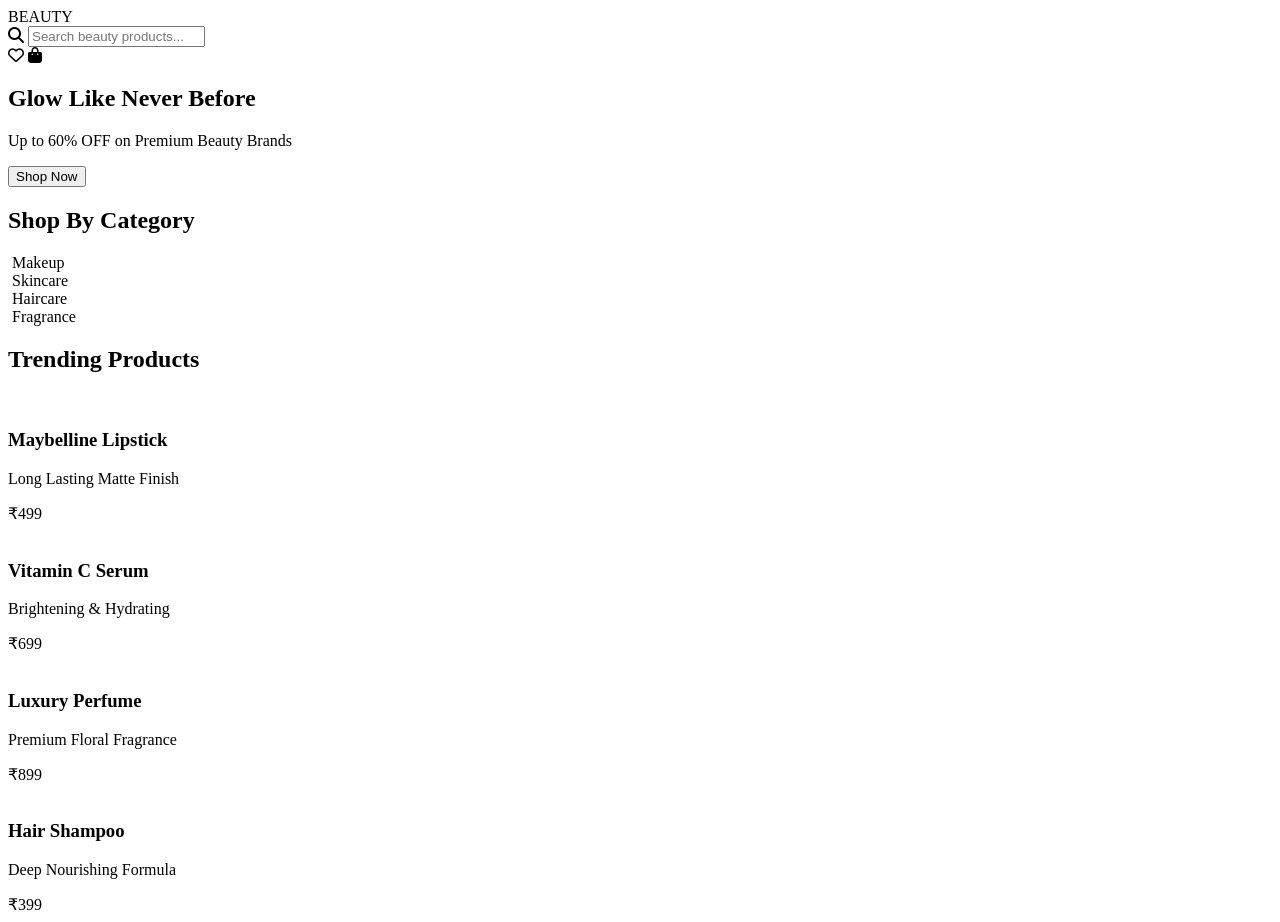
==== beauty.html @ f6b1030b "Initial commit from Sajith" ====
<!DOCTYPE html>
<html lang="en">
<head>
    <meta charset="UTF-8">
    <meta name="viewport" content="width=device-width, initial-scale=1.0">
    <title>Beauty Store</title>
    <link rel="stylesheet" href="beauty.css">
    <link rel="stylesheet" href="https://cdnjs.cloudflare.com/ajax/libs/font-awesome/6.5.1/css/all.min.css">
</head>
<body>

    <!-- Header -->
    <header class="header">
        <div class="logo">BEAUTY</div>

        <div class="search-box">
            <i class="fas fa-search"></i>
            <input type="text" placeholder="Search beauty products...">
        </div>

        <div class="icons">
            <i class="far fa-heart"></i>
            <i class="fas fa-shopping-bag"></i>
        </div>
    </header>

    <!-- Hero Banner -->
    <section class="hero">
        <div class="hero-content">
            <h1>Glow Like Never Before</h1>
            <p>Up to 60% OFF on Premium Beauty Brands</p>
            <button>Shop Now</button>
        </div>
    </section>

    <!-- Categories -->
    <section class="categories">
        <h2>Shop By Category</h2>

        <div class="category-grid">
            <div class="category-card">
                <img src="https://images.unsplash.com/photo-1522335789203-aabd1fc54bc9?w=500" alt="">
                <span>Makeup</span>
            </div>

            <div class="category-card">
                <img src="https://images.unsplash.com/photo-1620916566398-39f1143ab7be?w=500" alt="">
                <span>Skincare</span>
            </div>

            <div class="category-card">
                <img src="https://images.unsplash.com/photo-1596462502278-27bfdc403348?w=500" alt="">
                <span>Haircare</span>
            </div>

            <div class="category-card">
                <img src="https://images.unsplash.com/photo-1541643600914-78b084683601?w=500" alt="">
                <span>Fragrance</span>
            </div>
        </div>
    </section>

    <!-- Products -->
    <section class="products">
        <h2>Trending Products</h2>

        <div class="product-grid">

            <div class="product-card">
                <img src="https://images.unsplash.com/photo-1586495777744-4413f21062fa?w=500" alt="">
                <div class="product-info">
                    <h3>Maybelline Lipstick</h3>
                    <p>Long Lasting Matte Finish</p>
                    <div class="price">₹499</div>
                </div>
            </div>

            <div class="product-card">
                <img src="https://images.unsplash.com/photo-1625772452859-1c03d5bf1137?w=500" alt="">
                <div class="product-info">
                    <h3>Vitamin C Serum</h3>
                    <p>Brightening & Hydrating</p>
                    <div class="price">₹699</div>
                </div>
            </div>

            <div class="product-card">
                <img src="https://images.unsplash.com/photo-1594035910387-fea47794261f?w=500" alt="">
                <div class="product-info">
                    <h3>Luxury Perfume</h3>
                    <p>Premium Floral Fragrance</p>
                    <div class="price">₹899</div>
                </div>
            </div>

            <div class="product-card">
                <img src="https://images.unsplash.com/photo-1626784215021-2e39ccf971cd?w=500" alt="">
                <div class="product-info">
                    <h3>Hair Shampoo</h3>
                    <p>Deep Nourishing Formula</p>
                    <div class="price">₹399</div>
                </div>
            </div>

        </div>
    </section>

</body>
</html>
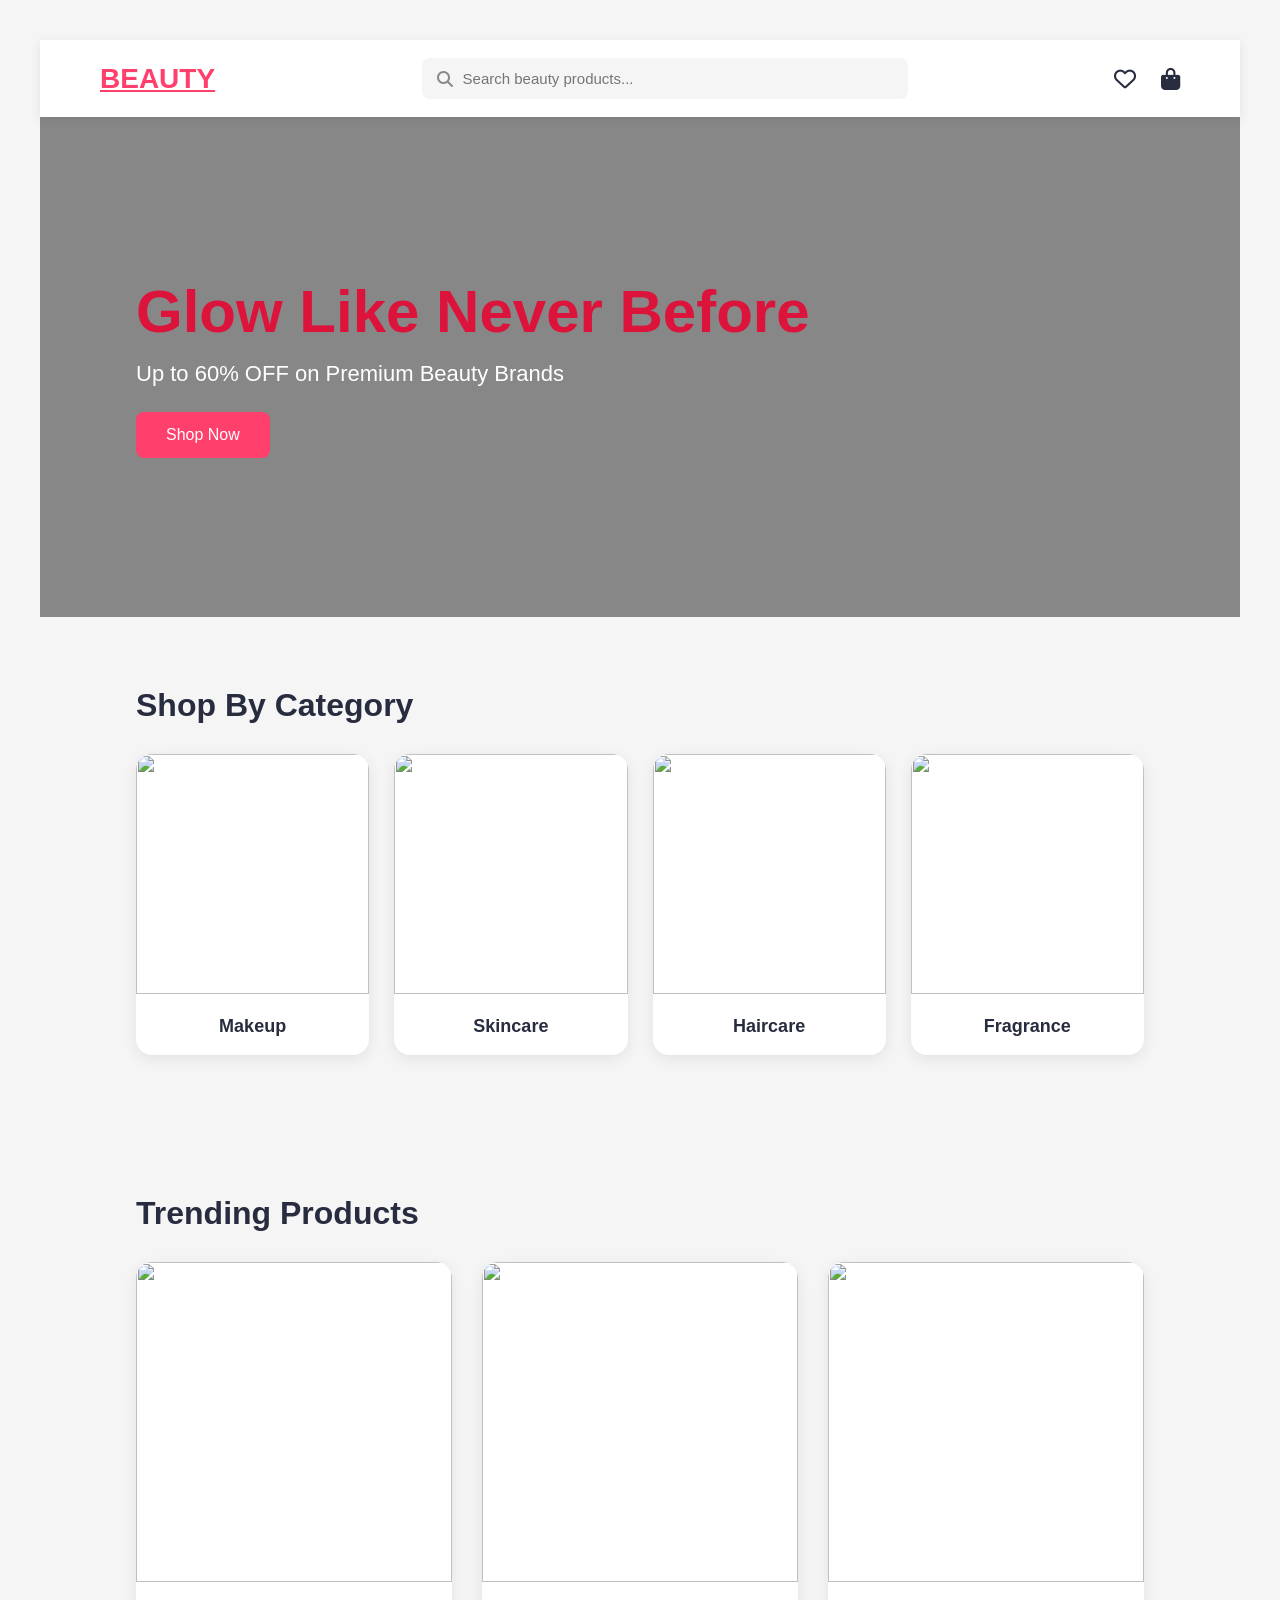
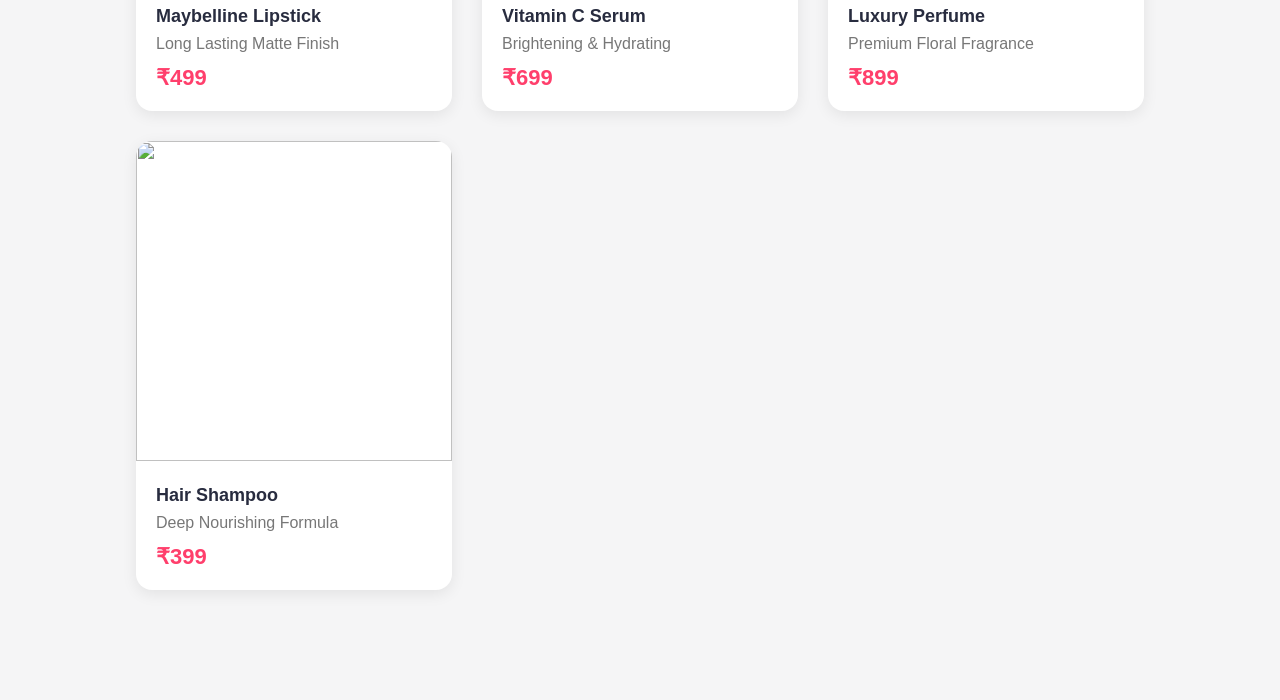
==== commit 166a5f15: "merged project with Nandhini updates" ====
--- a/beauty.html
+++ b/beauty.html
@@ -4,24 +4,31 @@
     <meta charset="UTF-8">
     <meta name="viewport" content="width=device-width, initial-scale=1.0">
     <title>Beauty Store</title>
+
     <link rel="stylesheet" href="beauty.css">
     <link rel="stylesheet" href="https://cdnjs.cloudflare.com/ajax/libs/font-awesome/6.5.1/css/all.min.css">
 </head>
+
 <body>
 
     <!-- Header -->
     <header class="header">
-        <div class="logo">BEAUTY</div>
 
+        <!-- HOME REDIRECT (LOGO) -->
+        <a href="index.html" class="logo">BEAUTY</a>
+
+        <!-- Search Box -->
         <div class="search-box">
             <i class="fas fa-search"></i>
             <input type="text" placeholder="Search beauty products...">
         </div>
 
+        <!-- Icons -->
         <div class="icons">
             <i class="far fa-heart"></i>
             <i class="fas fa-shopping-bag"></i>
         </div>
+
     </header>
 
     <!-- Hero Banner -->
@@ -38,6 +45,7 @@
         <h2>Shop By Category</h2>
 
         <div class="category-grid">
+
             <div class="category-card">
                 <img src="https://images.unsplash.com/photo-1522335789203-aabd1fc54bc9?w=500" alt="">
                 <span>Makeup</span>
@@ -57,6 +65,7 @@
                 <img src="https://images.unsplash.com/photo-1541643600914-78b084683601?w=500" alt="">
                 <span>Fragrance</span>
             </div>
+
         </div>
     </section>
 
--- a/beauty.css
+++ b/beauty.css
@@ -0,0 +1,441 @@
+body{
+    font-family: Arial;
+    background-color: lightgray;
+}
+
+h1{
+    color: crimson;
+    text-align: center;
+}
+*{
+    margin:0;
+    padding:0;
+    box-sizing:border-box;
+    font-family:'Segoe UI',sans-serif;
+}
+
+body{
+    background:#f7f8fa;
+    color:#282c3f;
+}
+
+/* Header */
+
+.header{
+    display:flex;
+    justify-content:space-between;
+    align-items:center;
+    padding:18px 5%;
+    background:#fff;
+    box-shadow:0 2px 10px rgba(0,0,0,.08);
+    position:sticky;
+    top:0;
+    z-index:1000;
+}
+
+.logo{
+    font-size:28px;
+    font-weight:800;
+    color:#ff3f6c;
+}
+
+.search-box{
+    width:45%;
+    display:flex;
+    align-items:center;
+    background:#f5f5f6;
+    border-radius:8px;
+    padding:12px 15px;
+}
+
+.search-box i{
+    color:#888;
+}
+
+.search-box input{
+    width:100%;
+    border:none;
+    outline:none;
+    background:transparent;
+    margin-left:10px;
+    font-size:15px;
+}
+
+.icons{
+    display:flex;
+    gap:25px;
+    font-size:22px;
+    cursor:pointer;
+}
+
+/* Hero */
+
+.hero{
+    height:500px;
+    background:
+    linear-gradient(
+    rgba(0,0,0,.45),
+    rgba(0,0,0,.45)),
+    url('https://images.unsplash.com/photo-1522335789203-aabd1fc54bc9?w=1500')
+    center/cover;
+    display:flex;
+    align-items:center;
+    padding:0 8%;
+}
+
+.hero-content{
+    color:#fff;
+}
+
+.hero-content h1{
+    font-size:60px;
+    margin-bottom:15px;
+}
+
+.hero-content p{
+    font-size:22px;
+    margin-bottom:25px;
+}
+
+.hero-content button{
+    background:#ff3f6c;
+    color:#fff;
+    border:none;
+    padding:14px 30px;
+    border-radius:8px;
+    font-size:16px;
+    cursor:pointer;
+    transition:.3s;
+}
+
+.hero-content button:hover{
+    background:#e6315d;
+}
+
+/* Categories */
+
+.categories,
+.products{
+    padding:70px 8%;
+}
+
+.categories h2,
+.products h2{
+    font-size:32px;
+    margin-bottom:30px;
+}
+
+.category-grid{
+    display:grid;
+    grid-template-columns:repeat(auto-fit,minmax(220px,1fr));
+    gap:25px;
+}
+
+.category-card{
+    background:#fff;
+    border-radius:16px;
+    overflow:hidden;
+    text-align:center;
+    box-shadow:0 4px 15px rgba(0,0,0,.08);
+    transition:.3s;
+}
+
+.category-card:hover{
+    transform:translateY(-8px);
+}
+
+.category-card img{
+    width:100%;
+    height:240px;
+    object-fit:cover;
+}
+
+.category-card span{
+    display:block;
+    padding:18px;
+    font-size:18px;
+    font-weight:600;
+}
+
+/* Products */
+
+.product-grid{
+    display:grid;
+    grid-template-columns:repeat(auto-fit,minmax(250px,1fr));
+    gap:30px;
+}
+
+.product-card{
+    background:#fff;
+    border-radius:16px;
+    overflow:hidden;
+    box-shadow:0 4px 15px rgba(0,0,0,.08);
+    transition:.3s;
+}
+
+.product-card:hover{
+    transform:translateY(-8px);
+    box-shadow:0 10px 25px rgba(0,0,0,.15);
+}
+
+.product-card img{
+    width:100%;
+    height:320px;
+    object-fit:cover;
+}
+
+.product-info{
+    padding:20px;
+}
+
+.product-info h3{
+    margin-bottom:8px;
+    font-size:18px;
+}
+
+.product-info p{
+    color:#777;
+    margin-bottom:12px;
+}
+
+.price{
+    color:#ff3f6c;
+    font-size:22px;
+    font-weight:700;
+}
+
+/* Mobile */
+
+@media(max-width:768px){
+
+    .header{
+        flex-direction:column;
+        gap:15px;
+    }
+
+    .search-box{
+        width:100%;
+    }
+
+    .hero{
+        height:400px;
+        text-align:center;
+        justify-content:center;
+    }
+
+    .hero-content h1{
+        font-size:38px;
+    }
+
+    .hero-content p{
+        font-size:18px;
+    }
+}
+*{
+  margin:0;
+  padding:0;
+  box-sizing:border-box;
+  font-family:'Segoe UI',sans-serif;
+}
+
+body{
+  background:#f5f5f6;
+  padding:40px;
+}
+
+.cart-container{
+  display:grid;
+  grid-template-columns:2fr 1fr;
+  gap:30px;
+  max-width:1400px;
+  margin:auto;
+}
+
+/* Cart Items */
+
+.cart-items h2{
+  margin-bottom:25px;
+  color:#282c3f;
+}
+
+.cart-card{
+  background:#fff;
+  display:flex;
+  align-items:center;
+  gap:20px;
+  padding:20px;
+  border-radius:12px;
+  margin-bottom:20px;
+  box-shadow:0 2px 10px rgba(0,0,0,.06);
+}
+
+.cart-card img{
+  width:120px;
+  height:140px;
+  object-fit:cover;
+  border-radius:10px;
+}
+
+.product-details{
+  flex:1;
+}
+
+.product-details h3{
+  margin-bottom:8px;
+  color:#282c3f;
+}
+
+.product-details p{
+  color:#777;
+  margin-bottom:12px;
+}
+
+.price-row{
+  display:flex;
+  gap:10px;
+  align-items:center;
+  margin-bottom:15px;
+}
+
+.current-price{
+  font-size:20px;
+  font-weight:700;
+}
+
+.old-price{
+  text-decoration:line-through;
+  color:#888;
+}
+
+.discount{
+  color:#03a685;
+  font-weight:600;
+}
+
+.actions{
+  display:flex;
+  align-items:center;
+  gap:12px;
+}
+
+.actions button{
+  width:35px;
+  height:35px;
+  border:none;
+  background:#ff3f6c;
+  color:white;
+  border-radius:50%;
+  cursor:pointer;
+  font-size:18px;
+}
+
+.remove-btn{
+  background:none;
+  border:none;
+  color:#ff3f6c;
+  font-size:20px;
+  cursor:pointer;
+}
+
+/* Price Details */
+
+.price-details{
+  background:#fff;
+  padding:25px;
+  border-radius:12px;
+  height:fit-content;
+  box-shadow:0 2px 10px rgba(0,0,0,.06);
+  position:sticky;
+  top:20px;
+}
+
+.price-details h3{
+  margin-bottom:20px;
+  color:#282c3f;
+}
+
+.coupon-box{
+  display:flex;
+  gap:10px;
+  margin-bottom:25px;
+}
+
+.coupon-box input{
+  flex:1;
+  padding:12px;
+  border:1px solid #ddd;
+  border-radius:8px;
+}
+
+.coupon-box button{
+  background:#ff3f6c;
+  color:#fff;
+  border:none;
+  padding:12px 18px;
+  border-radius:8px;
+  cursor:pointer;
+}
+
+.price-item,
+.total{
+  display:flex;
+  justify-content:space-between;
+  margin:15px 0;
+}
+
+.green{
+  color:#03a685;
+  font-weight:600;
+}
+
+.total{
+  font-size:20px;
+  font-weight:700;
+}
+
+.checkout-btn{
+  width:100%;
+  margin-top:20px;
+  padding:15px;
+  background:#ff3f6c;
+  color:#fff;
+  border:none;
+  border-radius:8px;
+  font-size:16px;
+  font-weight:700;
+  cursor:pointer;
+  transition:.3s;
+}
+
+.checkout-btn:hover{
+  background:#e6335f;
+}
+
+hr{
+  border:none;
+  border-top:1px solid #eee;
+  margin:15px 0;
+}
+
+/* Responsive */
+
+@media(max-width:900px){
+
+  .cart-container{
+    grid-template-columns:1fr;
+  }
+
+  body{
+    padding:15px;
+  }
+
+  .cart-card{
+    flex-direction:column;
+    align-items:flex-start;
+  }
+
+  .cart-card img{
+    width:100%;
+    height:250px;
+  }
+}
